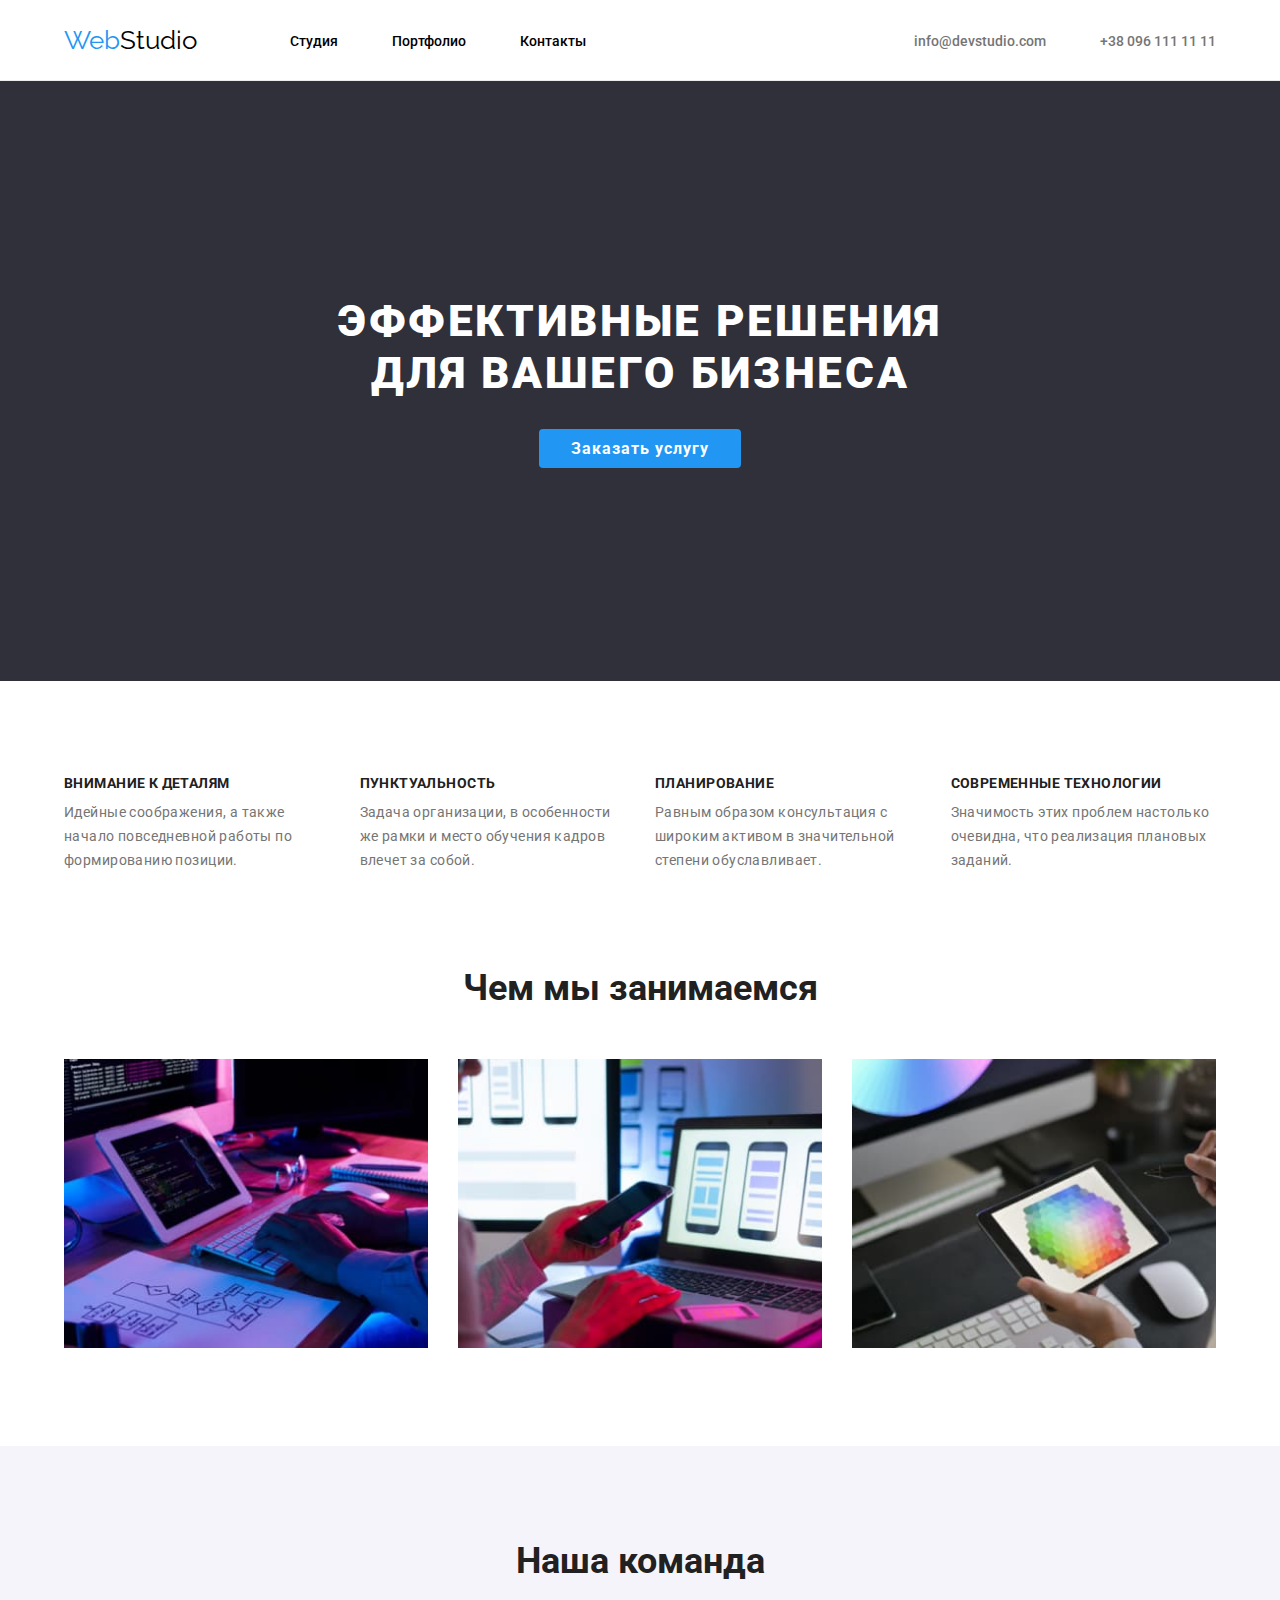
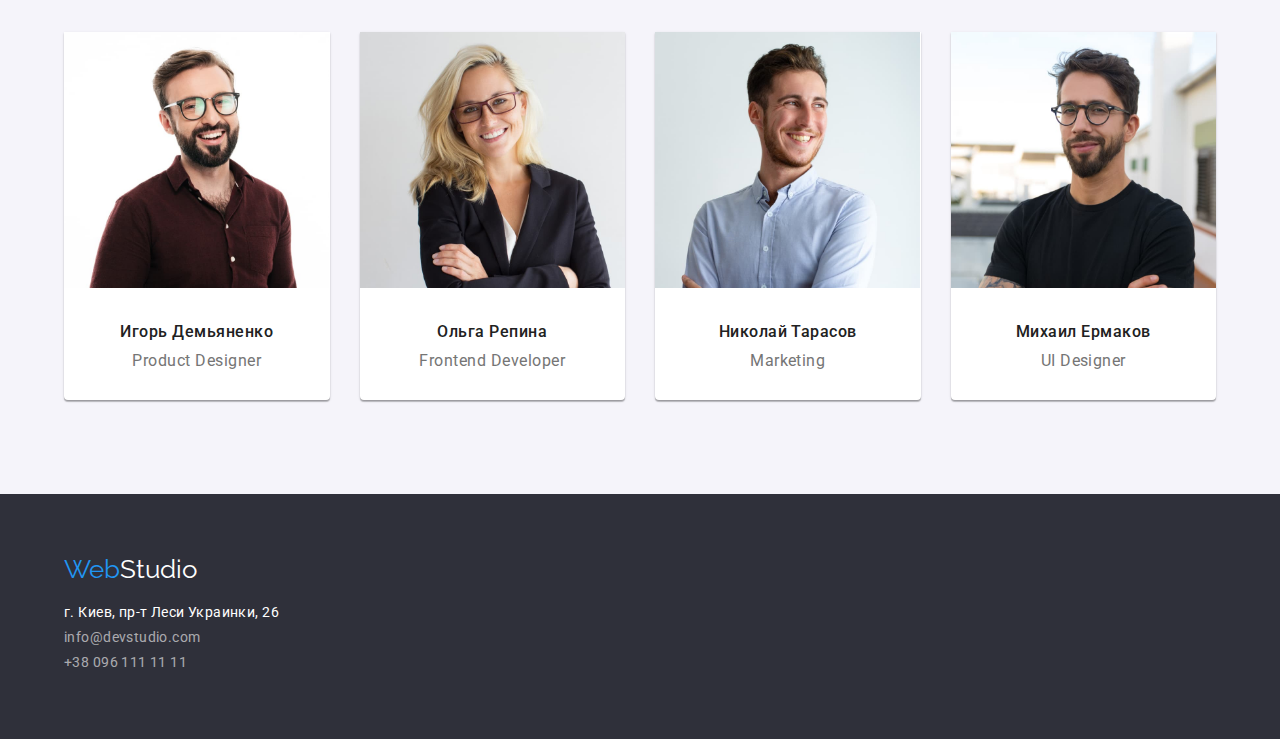
==== index.html @ 7671f129 "Homework 2" ====
<!DOCTYPE html>
<html lang="en">
  <head>
    <meta charset="UTF-8" />
    <meta http-equiv="X-UA-Compatible" content="IE=edge" />
    <meta name="viewport" content="width=device-width, initial-scale=1.0" />
    <link rel="preconnect" href="https://fonts.googleapis.com" />
    <link rel="preconnect" href="https://fonts.gstatic.com" crossorigin />
    <link
      href="https://fonts.googleapis.com/css2?family=Raleway:wght@700&family=Roboto:wght@400;500;700;900&display=swap"
      rel="stylesheet"
    />
    <link href="./css/styles.css" rel="stylesheet" />
    <title>WabStudio</title>
  </head>
  <body>
    <header>
      <div class="logo">
        <a href="#"><span>Web</span>Studio</a>
      </div>
      <div class="menu">
        <nav>
          <ul>
            <li><a href="./index.html">Студия</a></li>
            <li><a href="./portfolio.html">Портфолио</a></li>
            <li><a href="#">Контакты</a></li>
          </ul>
        </nav>
      </div>
      <div class="contacts">
        <a href="mailto:info@devstudio.com">info@devstudio.com</a>
        <a href="tel:+380961111111">+38 096 111 11 11</a>
      </div>
    </header>
    <main>
      <section class="banner">
        <div>
          <h1>
            Эффективные решения<br />
            для вашего бизнеса
          </h1>
          <button type="button">Заказать услугу</button>
        </div>
      </section>
      <section class="boxes-with-text">
        <ul>
          <li>
            <p>Внимание к деталям</p>
            <p>
              Идейные соображения, а также начало повседневной работы по
              формированию позиции.
            </p>
          </li>
          <li>
            <p>Пунктуальность</p>
            <p>
              Задача организации, в особенности же рамки и место обучения кадров
              влечет за собой.
            </p>
          </li>
          <li>
            <p>Планирование</p>
            <p>
              Равным образом консультация с широким активом в значительной
              степени обуславливает.
            </p>
          </li>
          <li>
            <p>Современные технологии</p>
            <p>
              Значимость этих проблем настолько очевидна, что реализация
              плановых заданий.
            </p>
          </li>
        </ul>
      </section>
      <section class="with-images">
        <h2>Чем мы занимаемся</h2>
        <ul>
          <li>
            <img src="./images/device-001.jpg" alt="Чем мы занимаемся 1" />
          </li>
          <li>
            <img src="./images/device-002.jpg" alt="Чем мы занимаемся 2" />
          </li>
          <li>
            <img src="./images/device-003.jpg" alt="Чем мы занимаемся 3" />
          </li>
        </ul>
      </section>
      <section class="team">
        <h2>Наша команда</h2>
        <ul>
          <li>
            <img src="./images/team-001.jpg" alt="Игорь Демьяненко" />
            <div>
              <p>Игорь Демьяненко</p>
              <p>Product Designer</p>
            </div>
          </li>
          <li>
            <img src="./images/team-002.jpg" alt="Ольга Репина" />
            <div>
              <p>Ольга Репина</p>
              <p>Frontend Developer</p>
            </div>
          </li>
          <li>
            <img src="./images/team-003.jpg" alt="Николай Тарасов" />
            <div>
              <p>Николай Тарасов</p>
              <p>Marketing</p>
            </div>
          </li>
          <li>
            <img src="./images/team-004.jpg" alt="Михаил Ермаков" />
            <div>
              <p>Михаил Ермаков</p>
              <p>UI Designer</p>
            </div>
          </li>
        </ul>
      </section>
    </main>
    <footer>
      <div class="logo">
        <a href="#"><span>Web</span>Studio</a>
      </div>
      <address>
        <p>г. Киев, пр-т Леси Украинки, 26</p>
        <a href="mailto:info@devstudio.com">info@devstudio.com</a>
        <a href="tel:+380961111111">+38 096 111 11 11</a>
      </address>
    </footer>
  </body>
</html>
---- css/styles.css ----
:root {
  --color-grey: #ececec;
  --color-blue: #2196f3;
  --color-black: #000000;
  --color-white: #ffffff;
  --color-grey-1: #eeeeee;
  --color-black-2: #212121;
  --color-dark-grey: #757575;
  --color-light-grey: #f5f4fa;
  --color-light-black: #2f303a;
}

body,
html {
  margin: 0;
  padding: 0;
}

body {
  font-family: "Roboto", "Raleway", sans-serif;
}

/* BEGIN OF HEADER */
header {
  height: 80px;
  padding: 0 5%;
  display: flex;
  align-items: center;
  border-bottom: 1px solid var(--color-grey);
}

header div.menu {
  margin: 0 auto 0 93px;
}

header div.menu nav ul {
  margin: 0;
  padding: 0;
}

header div.menu nav ul li {
  margin-right: 50px;
  display: inline-block;
}

header div.menu nav ul li:last-child {
  margin-right: 0;
}

header div.menu nav ul li a {
  font-size: 14px;
  font-weight: 500;
  font-family: inherit;
  text-decoration: none;
  color: var(--color-black);
}

header div.menu nav ul li a:hover {
  color: var(--color-blue);
}

header div.logo a {
  font-size: 26px;
  text-decoration: none;
  color: var(--color-black);
  font-family: "Raleway", sans-serif;
}

header div.logo a span {
  color: var(--color-blue);
}

header div.contacts a {
  font-size: 14px;
  font-weight: 500;
  margin-right: 50px;
  font-family: inherit;
  text-decoration: none;
  color: var(--color-dark-grey);
}

header div.contacts a:hover {
  color: var(--color-blue);
}

header div.contacts a:last-child {
  margin-right: 0;
}
/* END OF HEADER */

/* BEGIN OF MAIN (STUDIO) */
main section.banner {
  height: 600px;
  display: flex;
  align-items: center;
  justify-content: center;
  background-color: var(--color-light-black);
}

main section.banner div {
  text-align: center;
}

main section.banner div h1 {
  margin: 0;
  font-size: 44px;
  font-weight: 900;
  font-family: inherit;
  letter-spacing: 0.06em;
  text-transform: uppercase;
  color: var(--color-white);
}

main section.banner div button {
  border: 0;
  font-size: 16px;
  margin-top: 30px;
  font-weight: bold;
  border-radius: 4px;
  padding: 10px 32px;
  font-family: inherit;
  letter-spacing: 0.06em;
  color: var(--color-white);
  background-color: var(--color-blue);
}

main section.boxes-with-text {
  margin: 94px 0;
  padding: 0 calc(5% - 15px);
}

main section.boxes-with-text ul {
  margin: 0;
  padding: 0;
  display: flex;
}

main section.boxes-with-text ul li {
  width: 25%;
  margin: 0 15px;
  list-style-type: none;
}

main section.boxes-with-text ul li p {
  margin: 0;
}

main section.boxes-with-text ul li p:first-child {
  font-size: 14px;
  font-weight: 700;
  margin-bottom: 10px;
  font-family: inherit;
  letter-spacing: 0.03em;
  text-transform: uppercase;
  color: var(--color-black-2);
}

main section.boxes-with-text ul li p:last-child {
  font-size: 14px;
  font-weight: 400;
  line-height: 171%;
  font-family: inherit;
  letter-spacing: 0.03em;
  color: var(--color-dark-grey);
}

main section.with-images {
  margin: 94px 0;
  padding: 0 calc(5% - 15px);
}

main section.with-images h2 {
  font-size: 36px;
  font-weight: bold;
  margin: 0 0 50px 0;
  text-align: center;
  font-family: inherit;
  color: var(--color-black-2);
}

main section.with-images ul {
  margin: 0;
  padding: 0;
  display: flex;
}

main section.with-images ul li {
  width: 33.3%;
  margin: 0 15px;
  list-style-type: none;
}

main section.with-images ul li img {
  width: 100%;
}

main section.team {
  padding: 94px calc(5% - 15px);
  background-color: var(--color-light-grey);
}

main section.team h2 {
  font-size: 36px;
  font-weight: bold;
  margin: 0 0 50px 0;
  text-align: center;
  font-family: inherit;
  color: var(--color-black-2);
}

main section.team ul {
  margin: 0;
  padding: 0;
  display: flex;
}

main section.team ul li {
  width: 25%;
  margin: 0 15px;
  list-style-type: none;
  border-radius: 0px 0px 4px 4px;
  background-color: var(--color-white);
  box-shadow: 0px 1px 3px rgba(0, 0, 0, 0.12), 0px 1px 1px rgba(0, 0, 0, 0.14),
    0px 2px 1px rgba(0, 0, 0, 0.2);
}

main section.team ul li div {
  padding: 30px 0;
}

main section.team ul li div p {
  margin: 0;
  text-align: center;
}

main section.team ul li div p:first-child {
  font-size: 16px;
  font-weight: 500;
  margin-bottom: 10px;
  font-family: inherit;
  letter-spacing: 0.03em;
  color: var(--color-black-2);
}

main section.team ul li div p:last-child {
  font-size: 16px;
  font-weight: 400;
  font-family: inherit;
  letter-spacing: 0.03em;
  color: var(--color-dark-grey);
}

main section.team ul li img {
  max-width: 100%;
}
/* END OF MAIN (STUDIO) */

/* BEGIN OF MAIN (PORTFOLIO) */
main section.portfolio {
  margin-bottom: 94px;
  padding: 0 calc(5% - 15px);
}

main section.portfolio div.buttons ul {
  margin: 0;
  padding: 0;
  display: flex;
  margin-top: 94px;
  margin-bottom: 50px;
  justify-content: center;
}

main section.portfolio div.buttons ul li {
  margin-right: 8px;
  list-style-type: none;
}

main section.portfolio div.buttons ul li:last-child {
  margin-right: 0px;
}

main section.portfolio div.buttons ul li button {
  border: 0;
  cursor: pointer;
  font-size: 16px;
  font-weight: 500;
  line-height: 162%;
  padding: 6px 22px;
  border-radius: 4px;
  font-family: inherit;
  letter-spacing: 0.03em;
  color: var(--color-black-2);
  background-color: var(--color-light-grey);
}

main section.portfolio div.buttons ul li button.current {
  color: var(--color-white);
  background-color: var(--color-blue);
}

main section.portfolio div.buttons ul li button:hover {
  color: var(--color-white);
  background-color: var(--color-blue);
  box-shadow: 0px 3px 1px rgba(0, 0, 0, 0.1), 0px 1px 2px rgba(0, 0, 0, 0.08),
    0px 2px 2px rgba(0, 0, 0, 0.12);
}

main section.portfolio div.portfolio-items ul {
  margin: 0;
  padding: 0;
  display: flex;
  flex-wrap: wrap;
  justify-content: center;
}

main section.portfolio div.portfolio-items ul li {
  width: 30%;
  margin: 30px 15px 0 15px;
  list-style-type: none;
  outline: 1px solid var(--color-grey-1);
}

main section.portfolio div.portfolio-items ul li:nth-child(-n + 3) {
  margin-top: 0;
}

main section.portfolio div.portfolio-items ul li img {
  width: 100%;
}

main section.portfolio div.portfolio-items ul li div {
  padding: 24px;
}

main section.portfolio div.portfolio-items ul li div p {
  margin: 0;
}

main section.portfolio div.portfolio-items ul li div p:first-child {
  font-size: 18px;
  font-weight: bold;
  font-family: inherit;
  letter-spacing: 0.06em;
  color: var(--color-black-2);
}

main section.portfolio div.portfolio-items ul li div p:last-child {
  margin-top: 4px;
  font-size: 16px;
  line-height: 187%;
  font-weight: normal;
  font-family: inherit;
  letter-spacing: 0.03em;
  color: var(--color-dark-grey);
}
/* END OF MAIN (PORTFOLIO) */

/* BEGIN OF FOOTER */
footer {
  padding: 60px 5%;
  background-color: var(--color-light-black);
}

footer div.logo a {
  font-size: 26px;
  text-decoration: none;
  color: var(--color-white);
  font-family: "Raleway", sans-serif;
}

footer div.logo a span {
  color: var(--color-blue);
}

footer address {
  margin-top: 20px;
}

footer address p {
  margin: 0;
  font-size: 14px;
  font-weight: 400;
  font-style: normal;
  font-family: inherit;
  letter-spacing: 0.03em;
  color: var(--color-white);
}

footer address a {
  margin: 9px 0;
  display: block;
  font-size: 14px;
  font-weight: 400;
  font-style: normal;
  font-family: inherit;
  text-decoration: none;
  letter-spacing: 0.03em;
  color: rgba(255, 255, 255, 0.6);
}
/* END OF FOOTER */
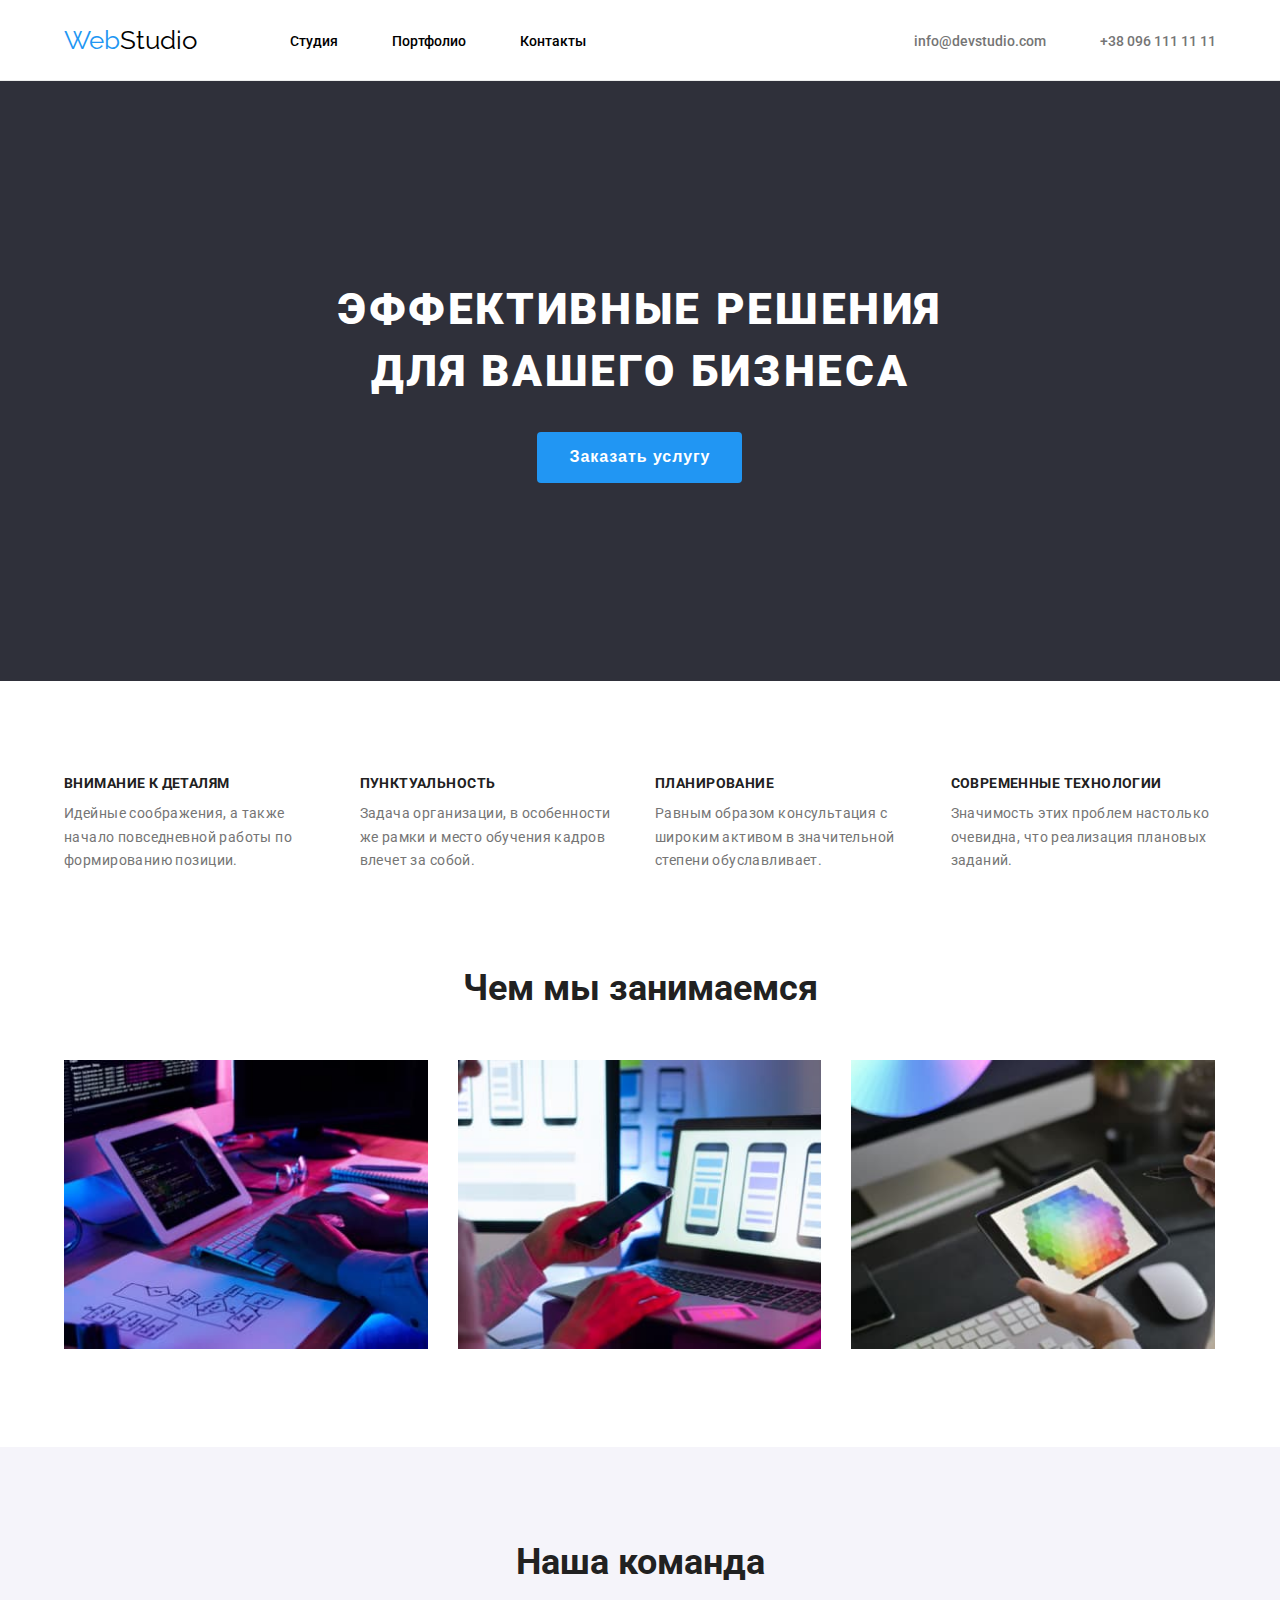
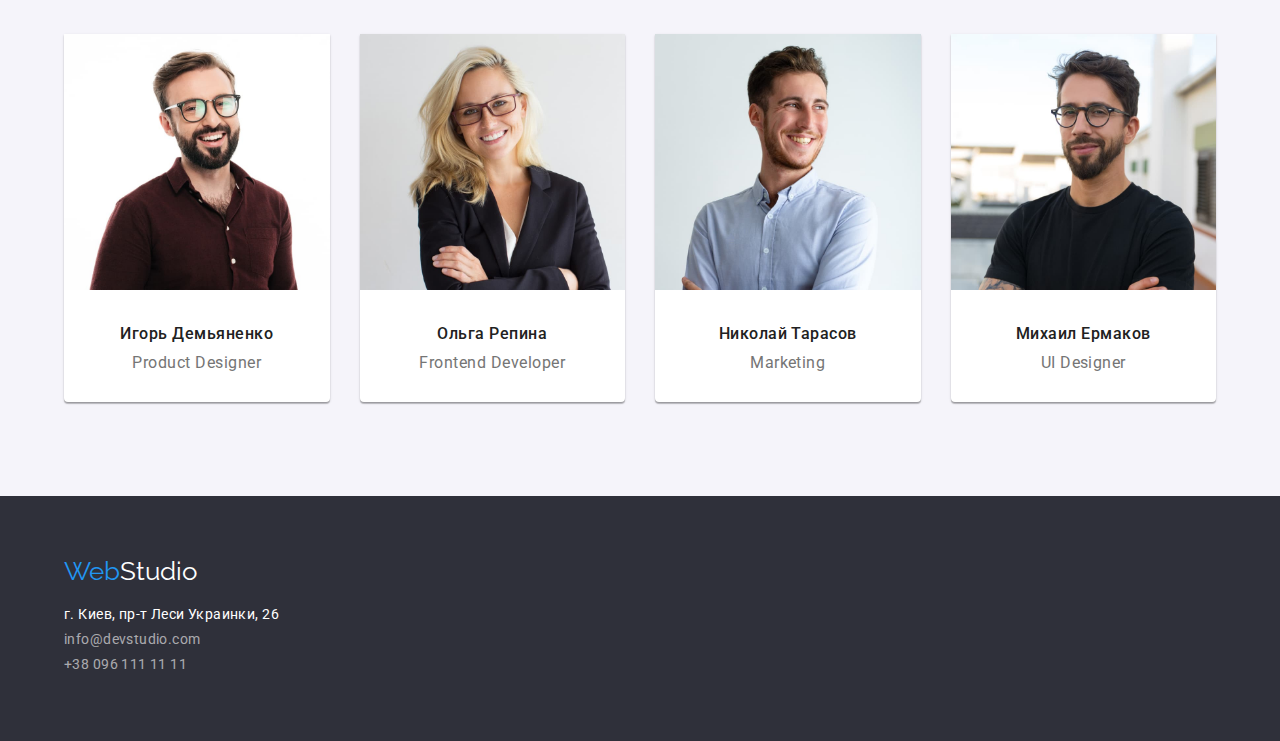
==== commit 62fc221a: "new styles has been added" ====
--- a/index.html
+++ b/index.html
@@ -19,7 +19,7 @@
         <a href="#"><span>Web</span>Studio</a>
       </div>
       <div class="menu">
-        <nav>
+        <nav class="menu horizontal">
           <ul>
             <li><a href="./index.html">Студия</a></li>
             <li><a href="./portfolio.html">Портфолио</a></li>
@@ -42,8 +42,8 @@
           <button type="button">Заказать услугу</button>
         </div>
       </section>
-      <section class="boxes-with-text">
-        <ul>
+      <section class="boxes-with-text with-margin with-indent-inside">
+        <ul class="grid four-in-row">
           <li>
             <p>Внимание к деталям</p>
             <p>
@@ -74,9 +74,9 @@
           </li>
         </ul>
       </section>
-      <section class="with-images">
+      <section class="with-images with-margin with-indent-inside">
         <h2>Чем мы занимаемся</h2>
-        <ul>
+        <ul class="grid three-in-row">
           <li>
             <img src="./images/device-001.jpg" alt="Чем мы занимаемся 1" />
           </li>
@@ -90,29 +90,29 @@
       </section>
       <section class="team">
         <h2>Наша команда</h2>
-        <ul>
-          <li>
+        <ul class="grid four-in-row">
+          <li class="bg-white box-shadow br-0-0-4-4">
             <img src="./images/team-001.jpg" alt="Игорь Демьяненко" />
             <div>
               <p>Игорь Демьяненко</p>
               <p>Product Designer</p>
             </div>
           </li>
-          <li>
+          <li class="bg-white box-shadow br-0-0-4-4">
             <img src="./images/team-002.jpg" alt="Ольга Репина" />
             <div>
               <p>Ольга Репина</p>
               <p>Frontend Developer</p>
             </div>
           </li>
-          <li>
+          <li class="bg-white box-shadow br-0-0-4-4">
             <img src="./images/team-003.jpg" alt="Николай Тарасов" />
             <div>
               <p>Николай Тарасов</p>
               <p>Marketing</p>
             </div>
           </li>
-          <li>
+          <li class="bg-white box-shadow br-0-0-4-4">
             <img src="./images/team-004.jpg" alt="Михаил Ермаков" />
             <div>
               <p>Михаил Ермаков</p>
@@ -123,7 +123,7 @@
       </section>
     </main>
     <footer>
-      <div class="logo">
+      <div class="logo invert">
         <a href="#"><span>Web</span>Studio</a>
       </div>
       <address>
--- a/css/styles.css
+++ b/css/styles.css
@@ -20,6 +20,144 @@
   font-family: "Roboto", "Raleway", sans-serif;
 }
 
+img {
+  width: 100%;
+  max-width: 100%;
+}
+
+/* NEW CODE */
+
+/* TYPHOGRAPHY */
+h2 {
+  font-size: 36px;
+  line-height: 1.2;
+  font-weight: 700;
+  margin: 0 0 50px 0;
+  text-align: center;
+  color: var(--color-black-2);
+}
+/* END OF TYPHOGRAPHY */
+
+/* BORDER-RADIUS */
+.br-0-0-4-4 {
+  border-radius: 0 0 4px 4px;
+}
+/* END OF BORDER-RADIUS */
+
+/* ADDITIONAL */
+.bg-white {
+  background-color: var(--color-white);
+}
+
+.box-shadow {
+  box-shadow: 0px 1px 3px rgba(0, 0, 0, 0.12), 0px 1px 1px rgba(0, 0, 0, 0.14),
+    0px 2px 1px rgba(0, 0, 0, 0.2);
+}
+/* END OF ADDITIONAL */
+
+/* LOGO */
+div.logo a {
+  font-size: 26px;
+  text-decoration: none;
+  color: var(--color-black);
+  font-family: "Raleway", sans-serif;
+}
+
+div.logo a span {
+  color: var(--color-blue);
+}
+
+div.logo.invert a {
+  color: var(--color-white);
+}
+/* END OF LOGO */
+
+/* HORIZONTAL MENU */
+nav.menu.horizontal ul {
+  margin: 0;
+  padding: 0;
+}
+
+nav.menu.horizontal ul li {
+  margin-right: 50px;
+  display: inline-block;
+}
+
+nav.menu.horizontal ul li:last-child {
+  margin-right: 0;
+}
+
+nav.menu.horizontal ul li a {
+  font-size: 14px;
+  font-weight: 500;
+  text-decoration: none;
+  color: var(--color-black);
+}
+
+nav.menu.horizontal ul li a:hover {
+  color: var(--color-blue);
+}
+/* END OF HORIZONTAL MENU */
+
+/* LIST (UL) AS BLOCKS  */
+ul.grid {
+  margin: 0;
+  padding: 0;
+  display: grid;
+}
+
+ul.grid.three-in-row {
+  grid-template-columns: 33.3% 33.3% 33.3%;
+}
+
+ul.grid.four-in-row {
+  grid-template-columns: 25% 25% 25% 25%;
+}
+
+ul.grid.four-in-row li,
+ul.grid.three-in-row li {
+  margin: 0 15px;
+}
+
+ul.grid li {
+  list-style-type: none;
+}
+
+ul.flex {
+  margin: 0;
+  padding: 0;
+  display: flex;
+}
+
+ul.flex.center {
+  justify-content: center;
+}
+
+ul.flex.wrap {
+  flex-wrap: wrap;
+}
+
+ul.flex.nowrap {
+  flex-wrap: nowrap;
+}
+
+ul.flex li {
+  list-style-type: none;
+}
+/* END OF LIST (UL) AS BLOCKS  */
+
+/* SECTIONS */
+section.with-margin {
+  margin: 94px 0;
+}
+
+section.with-indent-inside {
+  padding: 0 calc(5% - 15px);
+}
+/* END OF SECTIONS */
+
+/* END OF NEW CODE */
+
 /* BEGIN OF HEADER */
 header {
   height: 80px;
@@ -33,48 +171,10 @@
   margin: 0 auto 0 93px;
 }
 
-header div.menu nav ul {
-  margin: 0;
-  padding: 0;
-}
-
-header div.menu nav ul li {
-  margin-right: 50px;
-  display: inline-block;
-}
-
-header div.menu nav ul li:last-child {
-  margin-right: 0;
-}
-
-header div.menu nav ul li a {
-  font-size: 14px;
-  font-weight: 500;
-  font-family: inherit;
-  text-decoration: none;
-  color: var(--color-black);
-}
-
-header div.menu nav ul li a:hover {
-  color: var(--color-blue);
-}
-
-header div.logo a {
-  font-size: 26px;
-  text-decoration: none;
-  color: var(--color-black);
-  font-family: "Raleway", sans-serif;
-}
-
-header div.logo a span {
-  color: var(--color-blue);
-}
-
 header div.contacts a {
   font-size: 14px;
   font-weight: 500;
   margin-right: 50px;
-  font-family: inherit;
   text-decoration: none;
   color: var(--color-dark-grey);
 }
@@ -89,7 +189,7 @@
 /* END OF HEADER */
 
 /* BEGIN OF MAIN (STUDIO) */
-main section.banner {
+section.banner {
   height: 600px;
   display: flex;
   align-items: center;
@@ -97,194 +197,112 @@
   background-color: var(--color-light-black);
 }
 
-main section.banner div {
+section.banner div {
   text-align: center;
 }
 
-main section.banner div h1 {
+section.banner div h1 {
   margin: 0;
   font-size: 44px;
+  line-height: 1.4;
   font-weight: 900;
-  font-family: inherit;
   letter-spacing: 0.06em;
   text-transform: uppercase;
   color: var(--color-white);
 }
 
-main section.banner div button {
+section.banner div button {
   border: 0;
+  cursor: pointer;
   font-size: 16px;
   margin-top: 30px;
-  font-weight: bold;
+  font-weight: 700;
+  line-height: 1.9;
   border-radius: 4px;
   padding: 10px 32px;
-  font-family: inherit;
   letter-spacing: 0.06em;
   color: var(--color-white);
   background-color: var(--color-blue);
 }
 
-main section.boxes-with-text {
-  margin: 94px 0;
-  padding: 0 calc(5% - 15px);
-}
-
-main section.boxes-with-text ul {
-  margin: 0;
-  padding: 0;
-  display: flex;
-}
-
-main section.boxes-with-text ul li {
-  width: 25%;
-  margin: 0 15px;
-  list-style-type: none;
-}
-
-main section.boxes-with-text ul li p {
-  margin: 0;
-}
-
-main section.boxes-with-text ul li p:first-child {
-  font-size: 14px;
+section.boxes-with-text ul li p {
+  margin: 0;
+}
+
+section.boxes-with-text ul li p:first-child {
+  font-size: 14px;
+  line-height: 1.2;
   font-weight: 700;
   margin-bottom: 10px;
-  font-family: inherit;
   letter-spacing: 0.03em;
   text-transform: uppercase;
   color: var(--color-black-2);
 }
 
-main section.boxes-with-text ul li p:last-child {
-  font-size: 14px;
-  font-weight: 400;
-  line-height: 171%;
-  font-family: inherit;
+section.boxes-with-text ul li p {
+  font-size: 14px;
+  font-weight: 400;
+  line-height: 1.7;
   letter-spacing: 0.03em;
   color: var(--color-dark-grey);
 }
 
-main section.with-images {
-  margin: 94px 0;
-  padding: 0 calc(5% - 15px);
-}
-
-main section.with-images h2 {
-  font-size: 36px;
-  font-weight: bold;
-  margin: 0 0 50px 0;
-  text-align: center;
-  font-family: inherit;
-  color: var(--color-black-2);
-}
-
-main section.with-images ul {
-  margin: 0;
-  padding: 0;
-  display: flex;
-}
-
-main section.with-images ul li {
-  width: 33.3%;
-  margin: 0 15px;
-  list-style-type: none;
-}
-
-main section.with-images ul li img {
-  width: 100%;
-}
-
-main section.team {
+section.team {
   padding: 94px calc(5% - 15px);
   background-color: var(--color-light-grey);
 }
 
-main section.team h2 {
-  font-size: 36px;
-  font-weight: bold;
-  margin: 0 0 50px 0;
+section.team ul li div {
+  padding: 30px 0;
+}
+
+section.team ul li div p {
+  margin: 0;
   text-align: center;
-  font-family: inherit;
-  color: var(--color-black-2);
-}
-
-main section.team ul {
-  margin: 0;
-  padding: 0;
-  display: flex;
-}
-
-main section.team ul li {
-  width: 25%;
-  margin: 0 15px;
-  list-style-type: none;
-  border-radius: 0px 0px 4px 4px;
-  background-color: var(--color-white);
-  box-shadow: 0px 1px 3px rgba(0, 0, 0, 0.12), 0px 1px 1px rgba(0, 0, 0, 0.14),
-    0px 2px 1px rgba(0, 0, 0, 0.2);
-}
-
-main section.team ul li div {
-  padding: 30px 0;
-}
-
-main section.team ul li div p {
-  margin: 0;
-  text-align: center;
-}
-
-main section.team ul li div p:first-child {
+}
+
+section.team ul li div p:first-child {
   font-size: 16px;
   font-weight: 500;
   margin-bottom: 10px;
-  font-family: inherit;
-  letter-spacing: 0.03em;
-  color: var(--color-black-2);
-}
-
-main section.team ul li div p:last-child {
-  font-size: 16px;
-  font-weight: 400;
-  font-family: inherit;
+  letter-spacing: 0.03em;
+  color: var(--color-black-2);
+}
+
+section.team ul li div p {
+  font-size: 16px;
+  font-weight: 400;
   letter-spacing: 0.03em;
   color: var(--color-dark-grey);
 }
 
-main section.team ul li img {
-  max-width: 100%;
-}
 /* END OF MAIN (STUDIO) */
 
 /* BEGIN OF MAIN (PORTFOLIO) */
-main section.portfolio {
+section.portfolio {
   margin-bottom: 94px;
   padding: 0 calc(5% - 15px);
 }
 
-main section.portfolio div.buttons ul {
-  margin: 0;
-  padding: 0;
-  display: flex;
+section.portfolio div.buttons ul {
   margin-top: 94px;
   margin-bottom: 50px;
-  justify-content: center;
-}
-
-main section.portfolio div.buttons ul li {
+}
+
+section.portfolio div.buttons ul li {
   margin-right: 8px;
-  list-style-type: none;
-}
-
-main section.portfolio div.buttons ul li:last-child {
+}
+
+section.portfolio div.buttons ul li:last-child {
   margin-right: 0px;
 }
 
-main section.portfolio div.buttons ul li button {
+section.portfolio div.buttons ul li button {
   border: 0;
   cursor: pointer;
   font-size: 16px;
+  line-height: 1.6;
   font-weight: 500;
-  line-height: 162%;
   padding: 6px 22px;
   border-radius: 4px;
   font-family: inherit;
@@ -293,63 +311,43 @@
   background-color: var(--color-light-grey);
 }
 
-main section.portfolio div.buttons ul li button.current {
+section.portfolio div.buttons ul li button.current {
   color: var(--color-white);
   background-color: var(--color-blue);
 }
 
-main section.portfolio div.buttons ul li button:hover {
+section.portfolio div.buttons ul li button:hover {
   color: var(--color-white);
   background-color: var(--color-blue);
   box-shadow: 0px 3px 1px rgba(0, 0, 0, 0.1), 0px 1px 2px rgba(0, 0, 0, 0.08),
     0px 2px 2px rgba(0, 0, 0, 0.12);
 }
 
-main section.portfolio div.portfolio-items ul {
-  margin: 0;
-  padding: 0;
-  display: flex;
-  flex-wrap: wrap;
-  justify-content: center;
-}
-
-main section.portfolio div.portfolio-items ul li {
-  width: 30%;
+section.portfolio div.portfolio-items ul li {
   margin: 30px 15px 0 15px;
-  list-style-type: none;
   outline: 1px solid var(--color-grey-1);
 }
 
-main section.portfolio div.portfolio-items ul li:nth-child(-n + 3) {
-  margin-top: 0;
-}
-
-main section.portfolio div.portfolio-items ul li img {
-  width: 100%;
-}
-
-main section.portfolio div.portfolio-items ul li div {
+section.portfolio div.portfolio-items ul li div {
   padding: 24px;
 }
 
-main section.portfolio div.portfolio-items ul li div p {
-  margin: 0;
-}
-
-main section.portfolio div.portfolio-items ul li div p:first-child {
+section.portfolio div.portfolio-items ul li div p {
+  margin: 0;
+}
+
+section.portfolio div.portfolio-items ul li div p:first-child {
   font-size: 18px;
-  font-weight: bold;
-  font-family: inherit;
+  font-weight: 700;
   letter-spacing: 0.06em;
   color: var(--color-black-2);
 }
 
-main section.portfolio div.portfolio-items ul li div p:last-child {
+section.portfolio div.portfolio-items ul li div p {
   margin-top: 4px;
   font-size: 16px;
   line-height: 187%;
-  font-weight: normal;
-  font-family: inherit;
+  font-weight: 400;
   letter-spacing: 0.03em;
   color: var(--color-dark-grey);
 }
@@ -361,17 +359,6 @@
   background-color: var(--color-light-black);
 }
 
-footer div.logo a {
-  font-size: 26px;
-  text-decoration: none;
-  color: var(--color-white);
-  font-family: "Raleway", sans-serif;
-}
-
-footer div.logo a span {
-  color: var(--color-blue);
-}
-
 footer address {
   margin-top: 20px;
 }
@@ -381,7 +368,6 @@
   font-size: 14px;
   font-weight: 400;
   font-style: normal;
-  font-family: inherit;
   letter-spacing: 0.03em;
   color: var(--color-white);
 }
@@ -392,7 +378,6 @@
   font-size: 14px;
   font-weight: 400;
   font-style: normal;
-  font-family: inherit;
   text-decoration: none;
   letter-spacing: 0.03em;
   color: rgba(255, 255, 255, 0.6);
